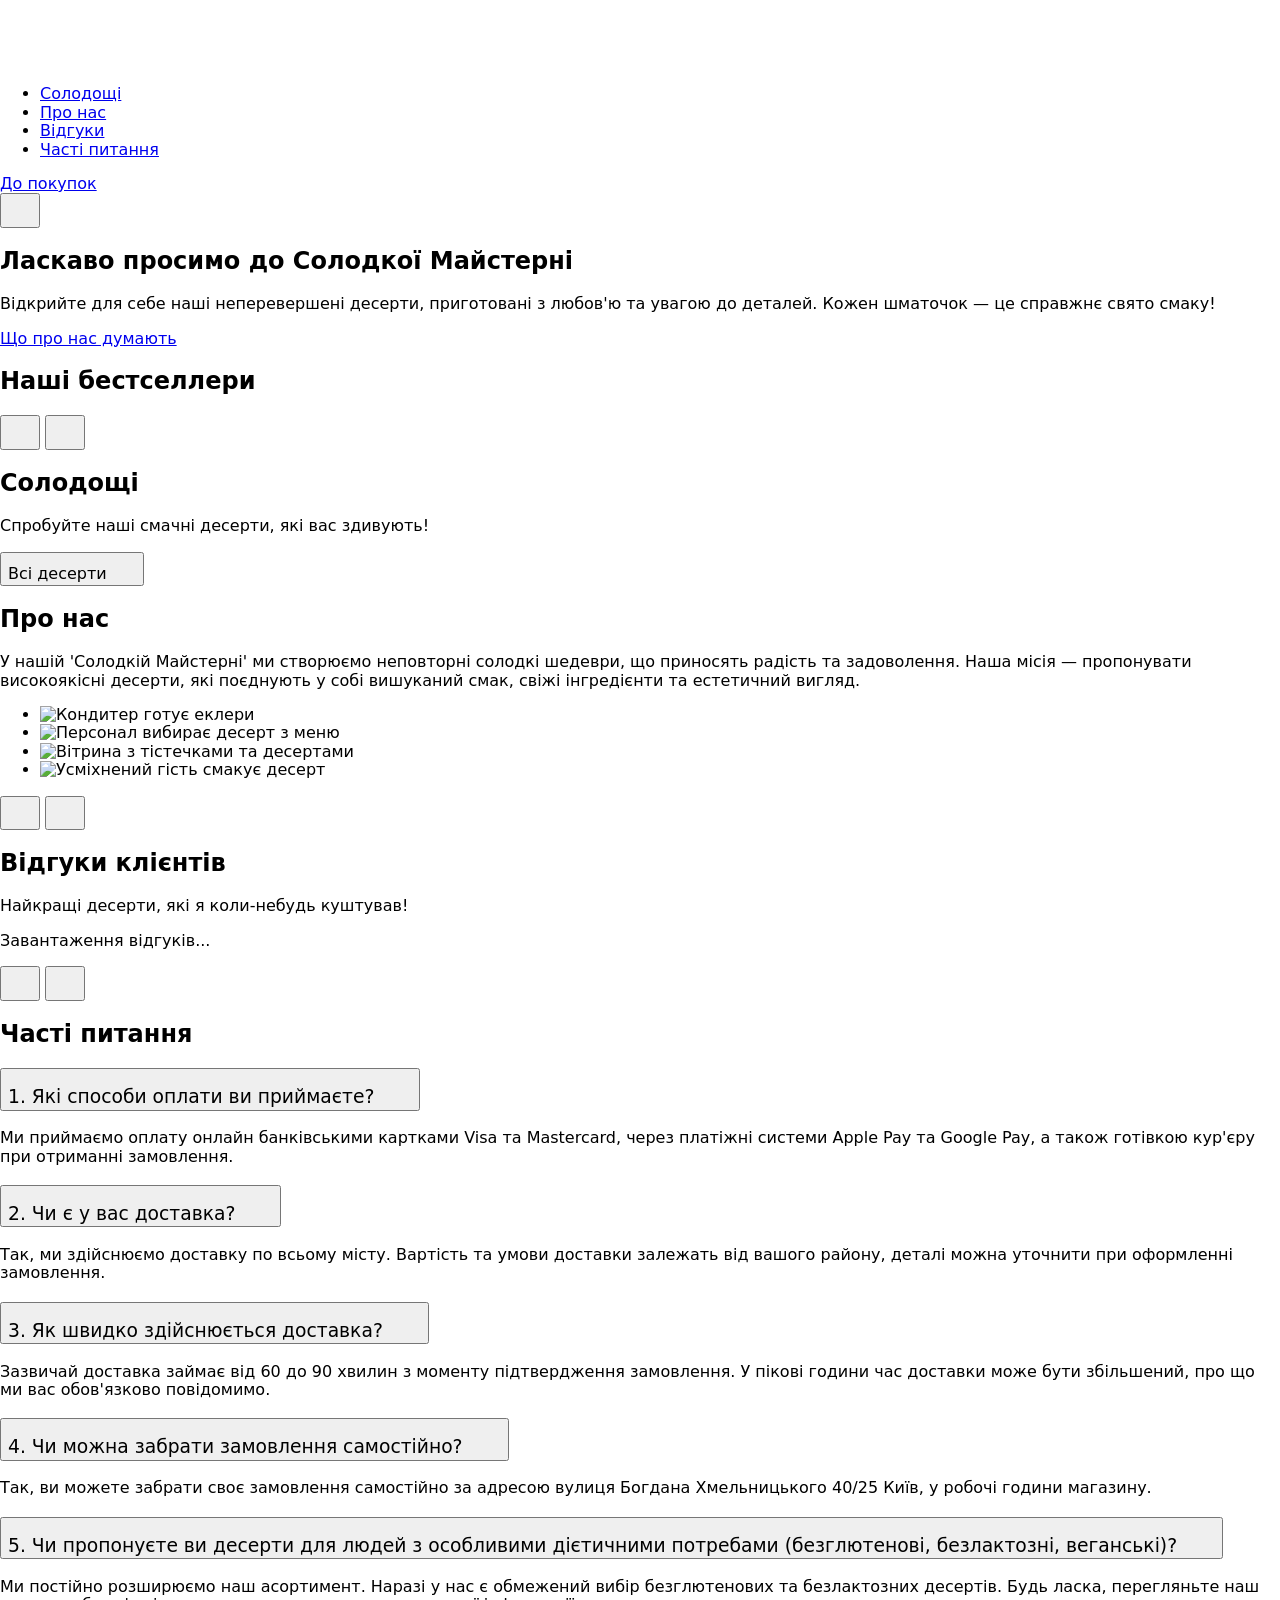
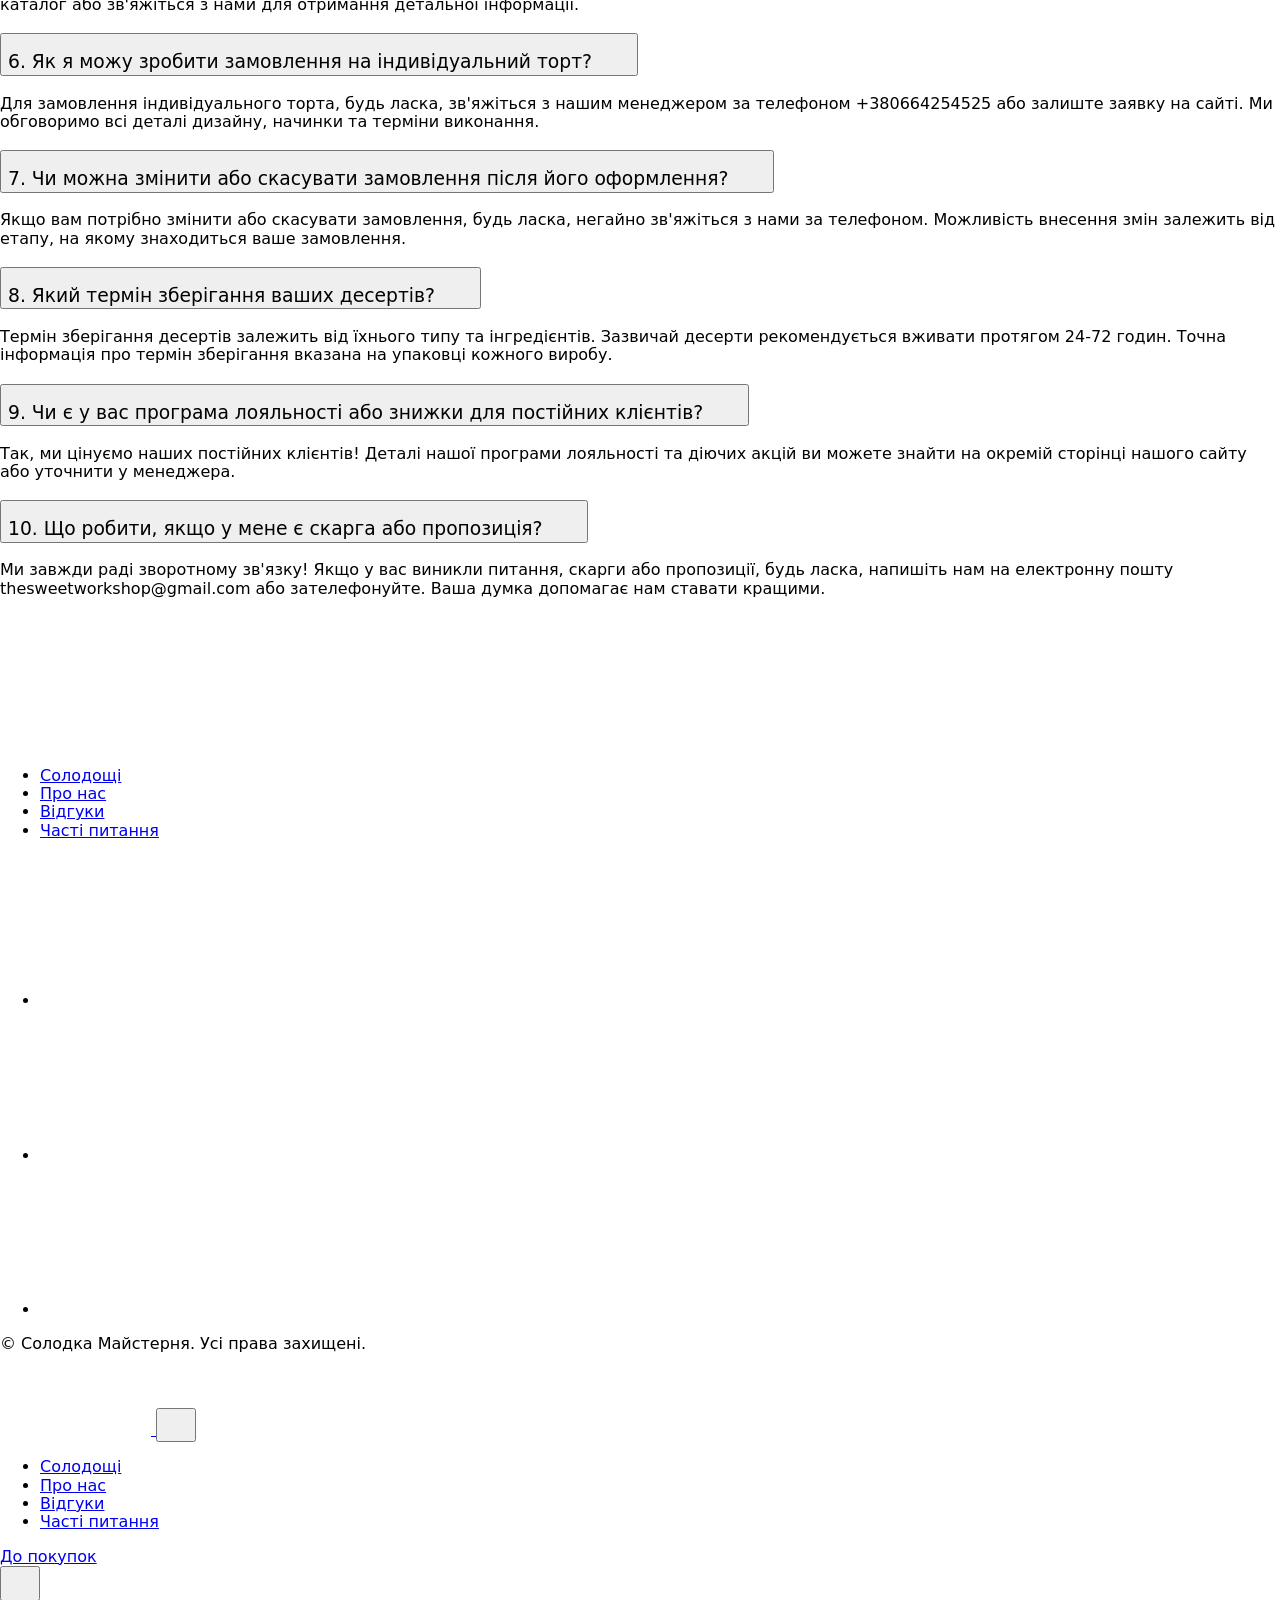
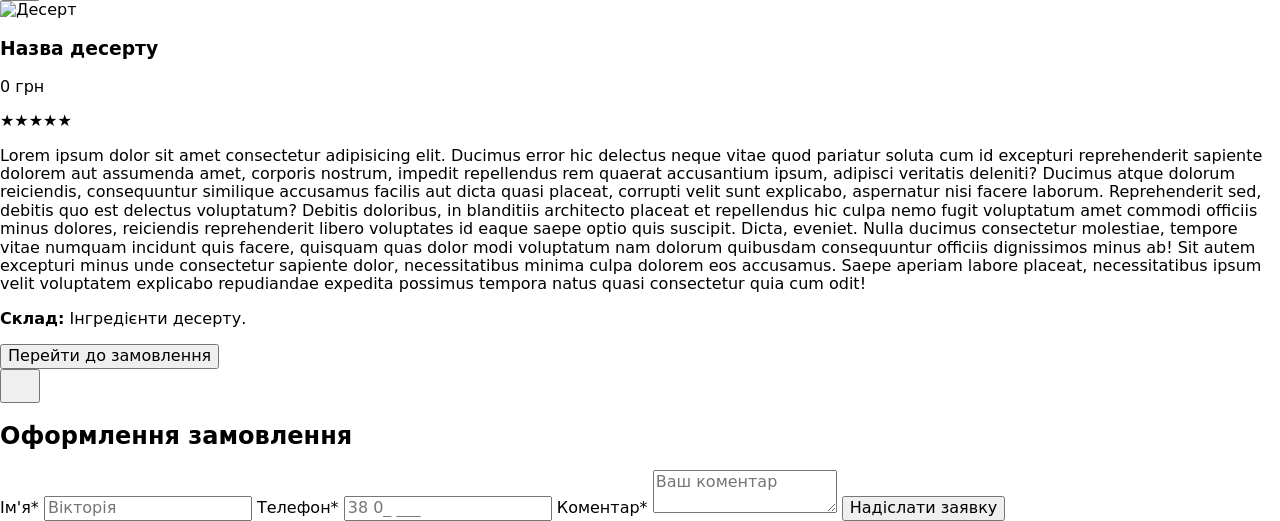
==== index.html @ 5e8fb637 "Deploying to gh-pages from @ igorbelovash/Know-the-game@b02e2194cb30d546e36ae9bf430a34a700eefeca 🚀" ====
<!doctype html>
<html lang="en">
  <head>
    <meta charset="UTF-8" />
    <link rel="icon" type="image/svg+xml" href="/Know-the-game/favicon.svg" />
    <meta name="viewport" content="width=device-width, initial-scale=1.0" />
    <title>Солодка Майстерня</title>
    <link
      rel="stylesheet"
      href="https://cdnjs.cloudflare.com/ajax/libs/modern-normalize/3.0.1/modern-normalize.min.css"
    />
    <link rel="preconnect" href="https://fonts.googleapis.com" />
    <link rel="preconnect" href="https://fonts.gstatic.com" crossorigin />
    <link
      href="https://fonts.googleapis.com/css2?family=Comfortaa:wght@700&family=Work+Sans:wght@400;500;600;700&display=swap"
      rel="stylesheet"
    />
    <script type="module" crossorigin src="/Know-the-game/index.js"></script>
    <link rel="modulepreload" crossorigin href="/Know-the-game/assets/vendor-BuOEm_2k.js">
    <link rel="stylesheet" crossorigin href="/Know-the-game/assets/vendor-DIHIRIWG.css">
    <link rel="stylesheet" crossorigin href="/Know-the-game/assets/index-jf6Kirv9.css">
  </head>

  <body>
    <header class="header">
  <div class="container header-container">
    <!-- LOGO + NAME -->
    <!-- <a href="./index.html" class="logo">
      <img src="/img/company-logo.svg" alt="Sweet Workshop logo" />
    </a> -->
    <a href="./index.html" class="logo" aria-label="Солодка Майстерня">
      <svg class="logo-icon" width="151" height="65">
        <use href="/Know-the-game/assets/sprite-BCrGRZ9p.svg#icon-Company-Logo"></use>
      </svg>
    </a>

    <!-- NAVIGATION -->
    <div class="nav-column" id="navMenu">
      <nav class="nav">
        <ul class="nav-list">
          <li><a href="#desserts" class="nav-link">Солодощі</a></li>
          <li><a href="#about-us" class="nav-link">Про нас</a></li>
          <li><a href="#feedbacks" class="nav-link">Відгуки</a></li>
          <li><a href="#faq" class="nav-link">Часті питання</a></li>
        </ul>
      </nav>

      <!-- BUTTON -->
      <a href="#desserts" class="header-btn">До покупок</a>
    </div>

    <!-- BURGER MENU -->
    <button
      type="button"
      class="menu-btn"
      id="burgerBtn"
      aria-label="Open menu"
      aria-expanded="false"
      aria-controls="mobileMenu"
    >
      <svg class="icon" width="24" height="24">
        <use href="/Know-the-game/assets/sprite-BCrGRZ9p.svg#icon-menu"></use>
      </svg>
    </button>
  </div>
</header>


    <main>
      <section class="hero" id="hero">
  <div class="container hero-container">
    <div class="hero-content">
      <h1 class="hero-title">Ласкаво просимо до Солодкої Майстерні</h1>

      <p class="hero-text">
        Відкрийте для себе наші неперевершені десерти, приготовані з любов'ю та
        увагою до деталей. Кожен шматочок — це справжнє свято смаку!
      </p>

      <a class="hero-btn" href="#feedbacks"> Що про нас думають </a>
    </div>
  </div>
</section>

      <section class="popular-products-section is-hidden">
  <div class="container">
    <h2 class="section-title popular-products-title">Наші бестселлери</h2>
    <div class="popular-products-loader js-popular-products-loader" aria-live="polite" hidden>
      <span class="loader"></span>
    </div>
    <div class="popular-products-swiper swiper">
      <ul class="popular-products-list swiper-wrapper"></ul>
    </div>
    <div class="popular-slider-bottom">
      <div class="popular-products-pagination swiper-pagination"></div>
      <div class="popular-controls">
        <button class="popular-btn popular-btn-prev" type="button" aria-label="Попередній слайд">
          <svg class="popular-svg-prev" width="24" height="24">
            <use href="/Know-the-game/assets/sprite-BCrGRZ9p.svg#icon-arrow_back"></use>
          </svg>
        </button>
        <button class="popular-btn popular-btn-next" type="button" aria-label="Наступний слайд">
          <svg class="popular-svg-next" width="24" height="24">
            <use href="/Know-the-game/assets/sprite-BCrGRZ9p.svg#icon-arrow_forward"></use>
          </svg>
        </button>
      </div>
    </div>
  </div>
</section>

      <section class="dessert-list popular-products-list" id="desserts">
    <div class="container">

        <h2 class="section-title">Солодощі</h2>
        <p class="section-subtitle">Спробуйте наші смачні десерти, які вас здивують!</p>

        <div class="dessert-list__filters">

            <ul class="dessert-list__categories js-categories" aria-label="Filter by category"></ul>


            <div class="dessert-list__select-wrap">
                <div class="custom-select js-custom-select">
                    <button class="custom-select__trigger" type="button" aria-haspopup="listbox" aria-expanded="false">
                        <span class="custom-select__label">Всі десерти</span>
                        <svg width="24" height="24" aria-hidden="true">
                            <use href="/Know-the-game/assets/sprite-BCrGRZ9p.svg#icon-keyboard_arrow_down"></use>
                        </svg>
                    </button>
                    <ul class="custom-select__dropdown" role="listbox"></ul>
                </div>
            </div>

        </div>

        <ul class="dessert-list__grid js-dessert-grid" aria-label="Desserts catalog"></ul>

        <div class="dessert-list__loader js-dessert-loader" hidden>
            <span class="loader"></span>
        </div>

        <div class="dessert-list__load-more-wrap">
            <button type="button" class="btn btn--outline dessert-list__load-more js-load-more" hidden>
                Завантажити ще
            </button>
        </div>

    </div>
</section>

      <section id="about-us" class="about-us-section">
  <div class="container">
    <h2 class="section-title">Про нас</h2>
    <p class="about-us-description">
      У нашій 'Солодкій Майстерні' ми створюємо неповторні солодкі шедеври, що
      приносять радість та задоволення. Наша місія — пропонувати високоякісні
      десерти, які поєднують у собі вишуканий смак, свіжі інгредієнти та
      естетичний вигляд.
    </p>
    <div class="swiper contact-us-gallery">
      <ul class="contact-us-gallery-list swiper-wrapper">
        <li class="swiper-slide">
          <img
            src="/Know-the-game/assets/image-2-CLxtZRyb.jpg"
            srcset="/Know-the-game/assets/image-2-CLxtZRyb.jpg 1x, /Know-the-game/assets/image-2@2x-BSIlmY8Z.jpg 2x"
            alt="Кондитер готує еклери"
            width="644"
            height="478"
          />
        </li>
        <li class="swiper-slide">
          <img
            src="/Know-the-game/assets/image-3-Bb0f_Edb.jpg"
            srcset="/Know-the-game/assets/image-3-Bb0f_Edb.jpg 1x, /Know-the-game/assets/image-3@2x-CeD2PkUT.jpg 2x"
            alt="Персонал вибирає десерт з меню"
            width="644"
            height="478"
          />
        </li>
        <li class="swiper-slide">
          <img
            src="/Know-the-game/assets/image-4-BP_17UAv.jpg"
            srcset="/Know-the-game/assets/image-4-BP_17UAv.jpg 1x, /Know-the-game/assets/image-4@2x-D1T4npH4.jpg 2x"
            alt="Вітрина з тістечками та десертами"
            width="644"
            height="478"
          />
        </li>
        <li class="swiper-slide">
          <img
            src="/Know-the-game/assets/image-1-DGEb8kDu.jpg"
            srcset="/Know-the-game/assets/image-1-DGEb8kDu.jpg 1x, /Know-the-game/assets/image-1@2x-DeEdjcGa.jpg 2x"
            alt="Усміхнений гість смакує десерт"
            width="644"
            height="478"
          />
        </li>
      </ul>
      <button class="about-us-slide-btn button-prev">
        <svg height="24" width="24">
          <use href="/Know-the-game/assets/sprite-BCrGRZ9p.svg#icon-arrow_back"></use>
        </svg>
      </button>
      <button class="about-us-slide-btn button-next">
        <svg height="24" width="24">
          <use href="/Know-the-game/assets/sprite-BCrGRZ9p.svg#icon-arrow_forward"></use>
        </svg>
      </button>
      <div class="about-us-pagination"></div>
    </div>
  </div>
</section>

      <section id="feedbacks" class="feedback-section">
  <div class="container">
    <h2 class="feedback-h">Відгуки клієнтів</h2>
    <p class="feedback-p">Найкращі десерти, які я коли-небудь куштував!</p>

    <div class="swiper feedback-swiper">
      <div class="feedback-loader">
        <div class="spinner"></div>
        <p>Завантаження відгуків...</p>
      </div>

      <ul class="swiper-wrapper" id="feedbacks-container"></ul>

      <button type="button" class="feedback-slide-btn button-prev">
        <svg height="24" width="24">
          <use href="/Know-the-game/assets/sprite-BCrGRZ9p.svg#icon-arrow_back"></use>
        </svg>
      </button>
      <button type="button" class="feedback-slide-btn button-next">
        <svg height="24" width="24">
          <use href="/Know-the-game/assets/sprite-BCrGRZ9p.svg#icon-arrow_forward"></use>
        </svg>
      </button>
      <div class="feedback-pagination"></div>
    </div>
  </div>
</section>

      <section class="faq" id="faq">
    <div class="container">
        <h2 class="faq-title">Часті питання</h2>
        <div class="faq-accordion">
            <div class="faq-item">
                <h3 class="faq-header">
                    <button type="button" class="faq-trigger" aria-expanded="false">
                        <span class="faq-question-text">1. Які способи оплати ви приймаєте?</span>

                        <svg class="faq-icon" width="32" height="32">
                            <use href="/Know-the-game/assets/sprite-BCrGRZ9p.svg#icon-keyboard_arrow_down"></use>
                        </svg>
                    </button>
                </h3>
                <div class="faq-panel">
                    <p class="faq-text">Ми приймаємо оплату онлайн банківськими картками Visa та Mastercard, через
                        платіжні системи Apple Pay та Google Pay, а
                        також готівкою кур'єру при отриманні замовлення.</p>
                </div>
            </div>

            <div class="faq-item">
                <h3 class="faq-header">
                    <button type="button" class="faq-trigger" aria-expanded="false">
                        <span class="faq-question-text">2. Чи є у вас доставка?</span>

                        <svg class="faq-icon" width="32" height="32">
                            <use href="/Know-the-game/assets/sprite-BCrGRZ9p.svg#icon-keyboard_arrow_down"></use>
                        </svg>
                    </button>
                </h3>
                <div class="faq-panel">
                    <p class="faq-text">Так, ми здійснюємо доставку по всьому місту. Вартість та умови доставки залежать
                        від вашого району, деталі можна
                        уточнити при оформленні замовлення.</p>
                </div>
            </div>

            <div class="faq-item">
                <h3 class="faq-header">
                    <button type="button" class="faq-trigger" aria-expanded="false">
                        <span class="faq-question-text">3. Як швидко здійснюється доставка?</span>

                        <svg class="faq-icon" width="32" height="32">
                            <use href="/Know-the-game/assets/sprite-BCrGRZ9p.svg#icon-keyboard_arrow_down"></use>
                        </svg>
                    </button>
                </h3>
                <div class="faq-panel">
                    <p class="faq-text">Зазвичай доставка займає від 60 до 90 хвилин з моменту підтвердження замовлення.
                        У пікові години час доставки може бути
                        збільшений, про що ми вас обов'язково повідомимо.</p>
                </div>
            </div>

            <div class="faq-item">
                <h3 class="faq-header">
                    <button type="button" class="faq-trigger" aria-expanded="false">
                        <span class="faq-question-text">4. Чи можна забрати замовлення самостійно?</span>

                        <svg class="faq-icon" width="32" height="32">
                            <use href="/Know-the-game/assets/sprite-BCrGRZ9p.svg#icon-keyboard_arrow_down"></use>
                        </svg>
                    </button>
                </h3>
                <div class="faq-panel">
                    <p class="faq-text">Так, ви можете забрати своє замовлення самостійно за адресою вулиця Богдана
                        Хмельницького 40/25 Київ, у робочі години магазину.</p>
                </div>
            </div>

            <div class="faq-item">
                <h3 class="faq-header">
                    <button type="button" class="faq-trigger" aria-expanded="false">
                        <span class="faq-question-text">5. Чи пропонуєте ви десерти для людей з особливими дієтичними
                            потребами (безглютенові, безлактозні, веганські)?</span>

                        <svg class="faq-icon" width="32" height="32">
                            <use href="/Know-the-game/assets/sprite-BCrGRZ9p.svg#icon-keyboard_arrow_down"></use>
                        </svg>
                    </button>
                </h3>
                <div class="faq-panel">
                    <p class="faq-text">Ми постійно розширюємо наш асортимент. Наразі у нас є обмежений вибір
                        безглютенових та безлактозних десертів. Будь
                        ласка, перегляньте наш каталог або зв'яжіться з нами для отримання детальної інформації.</p>
                </div>
            </div>

            <div class="faq-item">
                <h3 class="faq-header">
                    <button type="button" class="faq-trigger" aria-expanded="false">
                        <span class="faq-question-text">6. Як я можу зробити замовлення на індивідуальний торт?</span>

                        <svg class="faq-icon" width="32" height="32">
                            <use href="/Know-the-game/assets/sprite-BCrGRZ9p.svg#icon-keyboard_arrow_down"></use>
                        </svg>
                    </button>
                </h3>
                <div class="faq-panel">
                    <p class="faq-text">Для замовлення індивідуального торта, будь ласка, зв'яжіться з нашим менеджером
                        за телефоном +380664254525
                        або залиште заявку на сайті. Ми обговоримо всі деталі дизайну, начинки та терміни виконання.</p>
                </div>
            </div>

            <div class="faq-item">
                <h3 class="faq-header">
                    <button type="button" class="faq-trigger" aria-expanded="false">
                        <span class="faq-question-text">7. Чи можна змінити або скасувати замовлення після його
                            оформлення?</span>

                        <svg class="faq-icon" width="32" height="32">
                            <use href="/Know-the-game/assets/sprite-BCrGRZ9p.svg#icon-keyboard_arrow_down"></use>
                        </svg>
                    </button>
                </h3>
                <div class="faq-panel">
                    <p class="faq-text">Якщо вам потрібно змінити або скасувати замовлення, будь ласка, негайно
                        зв'яжіться з нами за телефоном. Можливість
                        внесення змін залежить від етапу, на якому знаходиться ваше замовлення.</p>
                </div>
            </div>

            <div class="faq-item">
                <h3 class="faq-header">
                    <button type="button" class="faq-trigger" aria-expanded="false">
                        <span class="faq-question-text">8. Який термін зберігання ваших десертів?</span>

                        <svg class="faq-icon" width="32" height="32">
                            <use href="/Know-the-game/assets/sprite-BCrGRZ9p.svg#icon-keyboard_arrow_down"></use>
                        </svg>
                    </button>
                </h3>
                <div class="faq-panel">
                    <p class="faq-text">Термін зберігання десертів залежить від їхнього типу та інгредієнтів.
                        Зазвичай десерти рекомендується вживати протягом
                        24-72 годин. Точна інформація про термін зберігання вказана на упаковці кожного виробу.</p>
                </div>
            </div>

            <div class="faq-item">
                <h3 class="faq-header">
                    <button type="button" class="faq-trigger" aria-expanded="false">
                        <span class="faq-question-text">9. Чи є у вас програма лояльності або знижки для постійних
                            клієнтів?</span>

                        <svg class="faq-icon" width="32" height="32">
                            <use href="/Know-the-game/assets/sprite-BCrGRZ9p.svg#icon-keyboard_arrow_down"></use>
                        </svg>
                    </button>
                </h3>
                <div class="faq-panel">
                    <p class="faq-text">Так, ми цінуємо наших постійних клієнтів! Деталі нашої програми лояльності
                        та діючих акцій ви можете знайти на окремій
                        сторінці нашого сайту або уточнити у менеджера.</p>
                </div>
            </div>

            <div class="faq-item">
                <h3 class="faq-header">
                    <button type="button" class="faq-trigger" aria-expanded="false">
                        <span class="faq-question-text">10. Що робити, якщо у мене є скарга або пропозиція?</span>

                        <svg class="faq-icon" width="32" height="32">
                            <use href="/Know-the-game/assets/sprite-BCrGRZ9p.svg#icon-keyboard_arrow_down"></use>
                        </svg>
                    </button>
                </h3>
                <div class="faq-panel">
                    <p class="faq-text">Ми завжди раді зворотному зв'язку! Якщо у вас виникли питання, скарги або
                        пропозиції, будь ласка, напишіть нам на
                        електронну пошту thesweetworkshop@gmail.com або зателефонуйте. Ваша думка допомагає нам ставати
                        кращими.</p>
                </div>
            </div>
        </div>
    </div>
</section>
    </main>

    <footer class="footer">
  <div class="container footer__container">
    <a href="./index.html" class="footer__logo" aria-label="Солодка Майстерня">
      <svg class="footer__logo-icon" width="309" height="132">
        <use href="/Know-the-game/assets/sprite-BCrGRZ9p.svg#icon-Company-Logo"></use>
      </svg>
    </a>
    <nav class="footer__nav">
      <ul class="footer__list">
        <li><a href="#desserts" class="footer__link">Солодощі</a></li>
        <li><a href="#about-us" class="footer__link">Про нас</a></li>
        <li><a href="#feedbacks" class="footer__link">Відгуки</a></li>
        <li><a href="#faq" class="footer__link">Часті питання</a></li>
      </ul>
    </nav>
    <ul class="footer__socials">
      <li>
        <a
          href="https://www.facebook.com/"
          target="_blank"
          rel="noopener noreferrer"
          class="footer__social-link"
          aria-label="Facebook"
        >
          <svg class="footer__social-icon">
            <use href="/Know-the-game/assets/sprite-BCrGRZ9p.svg#icon-Facebook"></use>
          </svg>
        </a>
      </li>

      <li>
        <a
          href="https://www.instagram.com/"
          target="_blank"
          rel="noopener noreferrer"
          class="footer__social-link"
          aria-label="Instagram"
        >
          <svg class="footer__social-icon">
            <use href="/Know-the-game/assets/sprite-BCrGRZ9p.svg#icon-Instagram"></use>
          </svg>
        </a>
      </li>

      <li>
        <a
          href="https://www.youtube.com/"
          target="_blank"
          rel="noopener noreferrer"
          class="footer__social-link"
          aria-label="Youtube"
        >
          <svg class="footer__social-icon">
            <use href="/Know-the-game/assets/sprite-BCrGRZ9p.svg#icon-Youtube"></use>
          </svg>
        </a>
      </li>
    </ul>
    <div class="footer__divider"></div>
    <p class="footer__copy">
      © <span id="year"></span> Солодка Майстерня. Усі права захищені.
    </p>
  </div>
</footer>

    <!-- MOBILE NAVBAR -->
<div class="mobile-menu" id="mobileMenu" aria-hidden="true" role="dialog">
  <!-- top bar -->
  <div class="mobile-menu-top">
    <a href="./index.html" class="logo" aria-label="Солодка Майстерня">
      <svg class="logo-icon" width="151" height="65">
        <use href="/Know-the-game/assets/sprite-BCrGRZ9p.svg#icon-Company-Logo"></use>
      </svg>
    </a>

    <button
      type="button"
      class="close-btn"
      id="closeBtn"
      aria-label="Close menu"
    >
      <svg width="24" height="24">
        <use href="/Know-the-game/assets/sprite-BCrGRZ9p.svg#icon-close"></use>
      </svg>
    </button>
  </div>

  <!-- nav links -->
  <nav class="mobile-nav">
    <ul class="mobile-nav-list">
      <li><a href="#desserts" class="mobile-link">Солодощі</a></li>
      <li><a href="#about-us" class="mobile-link">Про нас</a></li>
      <li><a href="#feedbacks" class="mobile-link">Відгуки</a></li>
      <li><a href="#faq" class="mobile-link">Часті питання</a></li>
    </ul>
  </nav>

  <!-- button -->
  <div class="mobile-bottom">
    <a href="#desserts" class="mobile-btn">До покупок</a>
  </div>
</div>

    <div class="overlay-details">
    <div class="modal">
        <button type="button" class="modal-details-close" aria-label="Close modal">
            <svg class="modal-icon-close" width="24" height="24">
            <use href="/Know-the-game/assets/sprite-BCrGRZ9p.svg#icon-close"></use>
            </svg>
        </button>
        <div class="modal-info">
            <div class="modal-img-thumb">
                <!-- Тимчасова заглушка для картинки -->
                <img class="modal-img" src="https://images.unsplash.com/photo-1606313564200-e75d5e30476c?w=500" alt="Десерт" />
            </div>
        <div class="modal-content-wrapper">
            <h3 class="modal-details-title">Назва десерту</h3>
            <p class="modal-price">0 грн</p>
            
            <div class="modal-rating">★★★★★</div>
            
            <p class="modal-description">
                Lorem ipsum dolor sit amet consectetur adipisicing elit. Ducimus error hic delectus neque vitae quod pariatur soluta cum id excepturi reprehenderit sapiente dolorem aut assumenda amet, corporis nostrum, impedit repellendus rem quaerat accusantium ipsum, adipisci veritatis deleniti? Ducimus atque dolorum reiciendis, consequuntur similique accusamus facilis aut dicta quasi placeat, corrupti velit sunt explicabo, aspernatur nisi facere laborum. Reprehenderit sed, debitis quo est delectus voluptatum? Debitis doloribus, in blanditiis architecto placeat et repellendus hic culpa nemo fugit voluptatum amet commodi officiis minus dolores, reiciendis reprehenderit libero voluptates id eaque saepe optio quis suscipit. Dicta, eveniet. Nulla ducimus consectetur molestiae, tempore vitae numquam incidunt quis facere, quisquam quas dolor modi voluptatum nam dolorum quibusdam consequuntur officiis dignissimos minus ab! Sit autem excepturi minus unde consectetur sapiente dolor, necessitatibus minima culpa dolorem eos accusamus. Saepe aperiam labore placeat, necessitatibus ipsum velit voluptatem explicabo repudiandae expedita possimus tempora natus quasi consectetur quia cum odit!
            
            <p class="modal-ingredients">
                <strong>Склад:</strong> Інгредієнти десерту.
            </p>
            <div class="modal-sub-btn">
                <button type="button" class="to-order-btn js-open-order-btn">
                    Перейти до замовлення
                </button>
            </div>
        </div>
      </div>
    </div>
</div>

    <div id="orderModal" class="modal-container">
  <div class="modal-box">
    <button class="modal-close" type="button" aria-label="Close modal">
      <svg class="modal-close-icon" width="24" height="24">
        <use href="/Know-the-game/assets/sprite-BCrGRZ9p.svg#icon-close"></use>
      </svg>
    </button>
    <h2 class="modal-title">Оформлення замовлення</h2>
    <form class="modal-form">
      <label class="modal-label" for="name">
        Ім'я*

        <input class="modal-input" name="username" id="name" type="text" placeholder="Вікторія" minlength="2"
          pattern="[А-Яа-яІіЇїЄєҐґ\s]+" required /></label>

      <label class="modal-label" for="phone">
        Телефон*

        <input class="modal-input" id="phone" name="phone" type="tel" placeholder="38 0_ ___"
          pattern="+?3?8?0[0-9\s-]{9,12}" required />
      </label>
      <label class="modal-label" for="comment">
        Коментар*

        <textarea class="modal-textarea" id="comment" name="textComment" placeholder="Ваш коментар" minlength="10"
          maxlength="250" required></textarea>
      </label>
      <button class="modal-submit" type="submit">Надіслати заявку</button>
    </form>
  </div>
</div>

  </body>
</html>
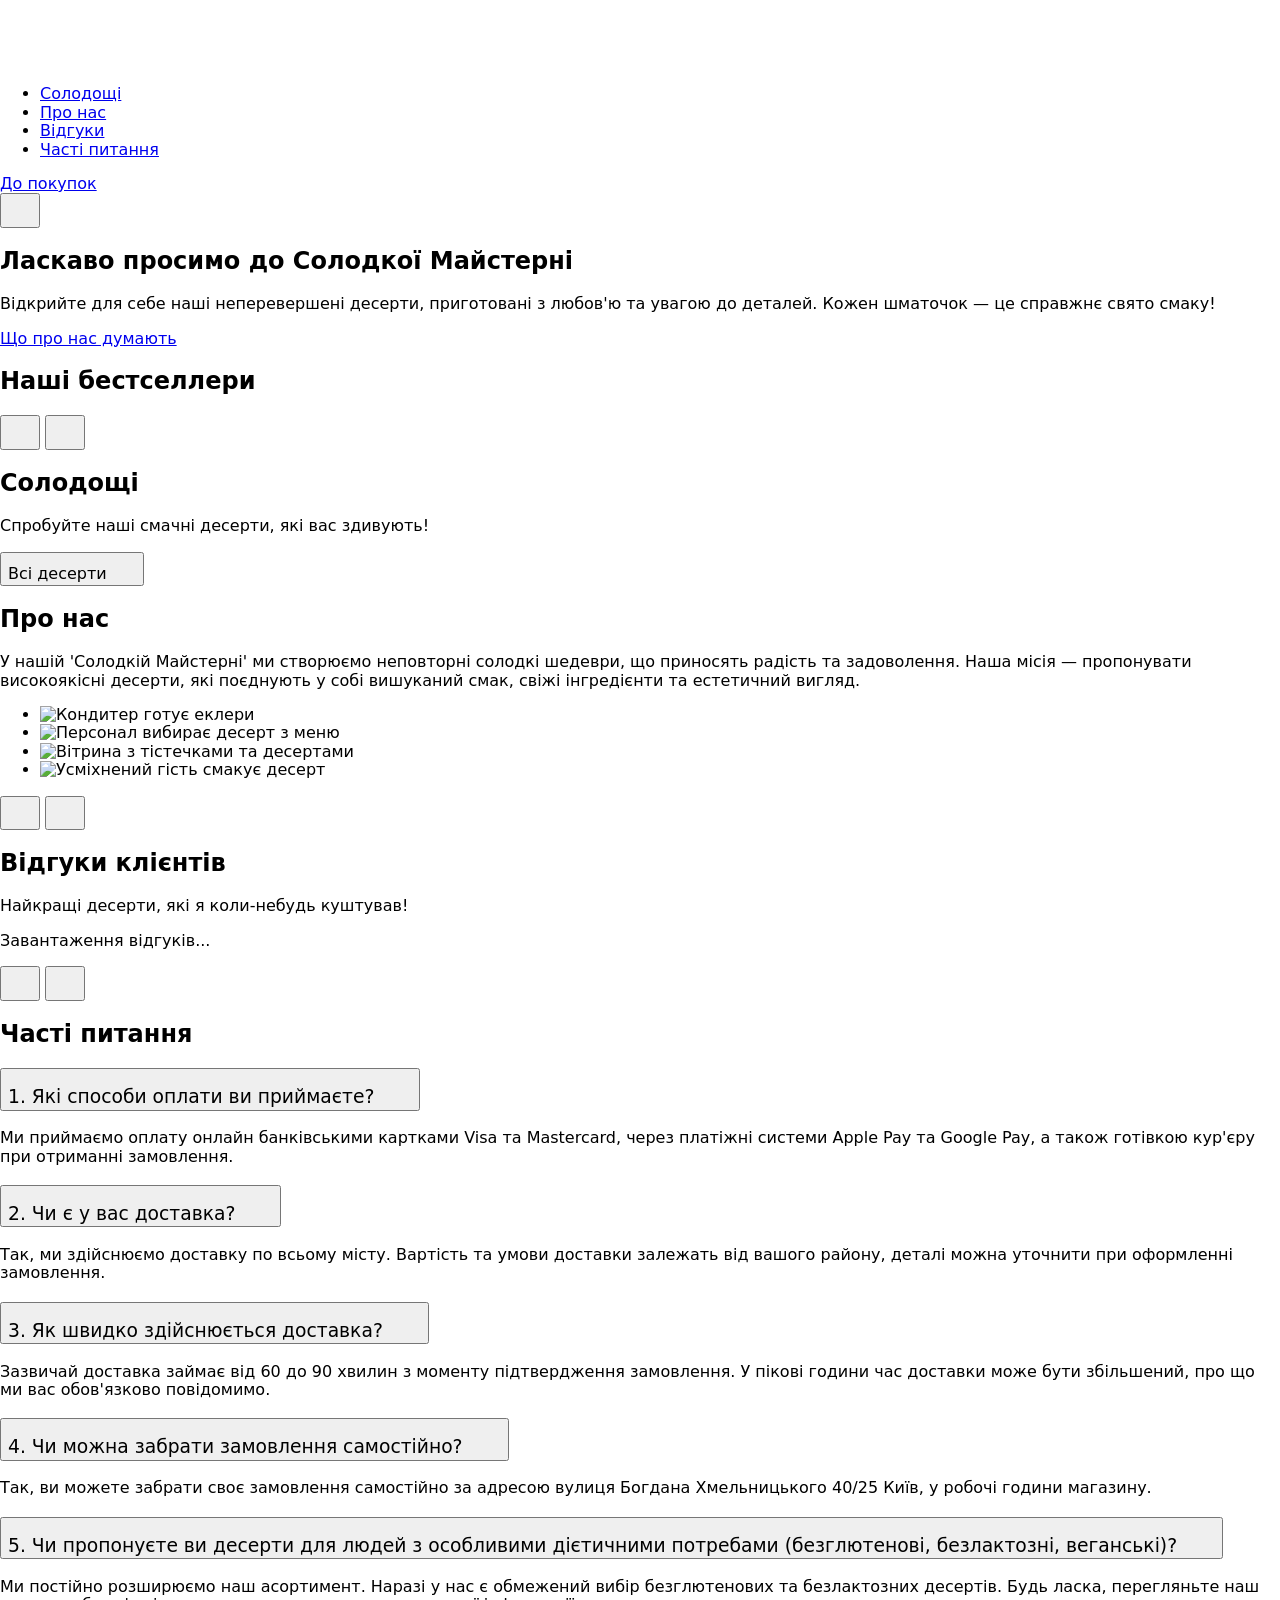
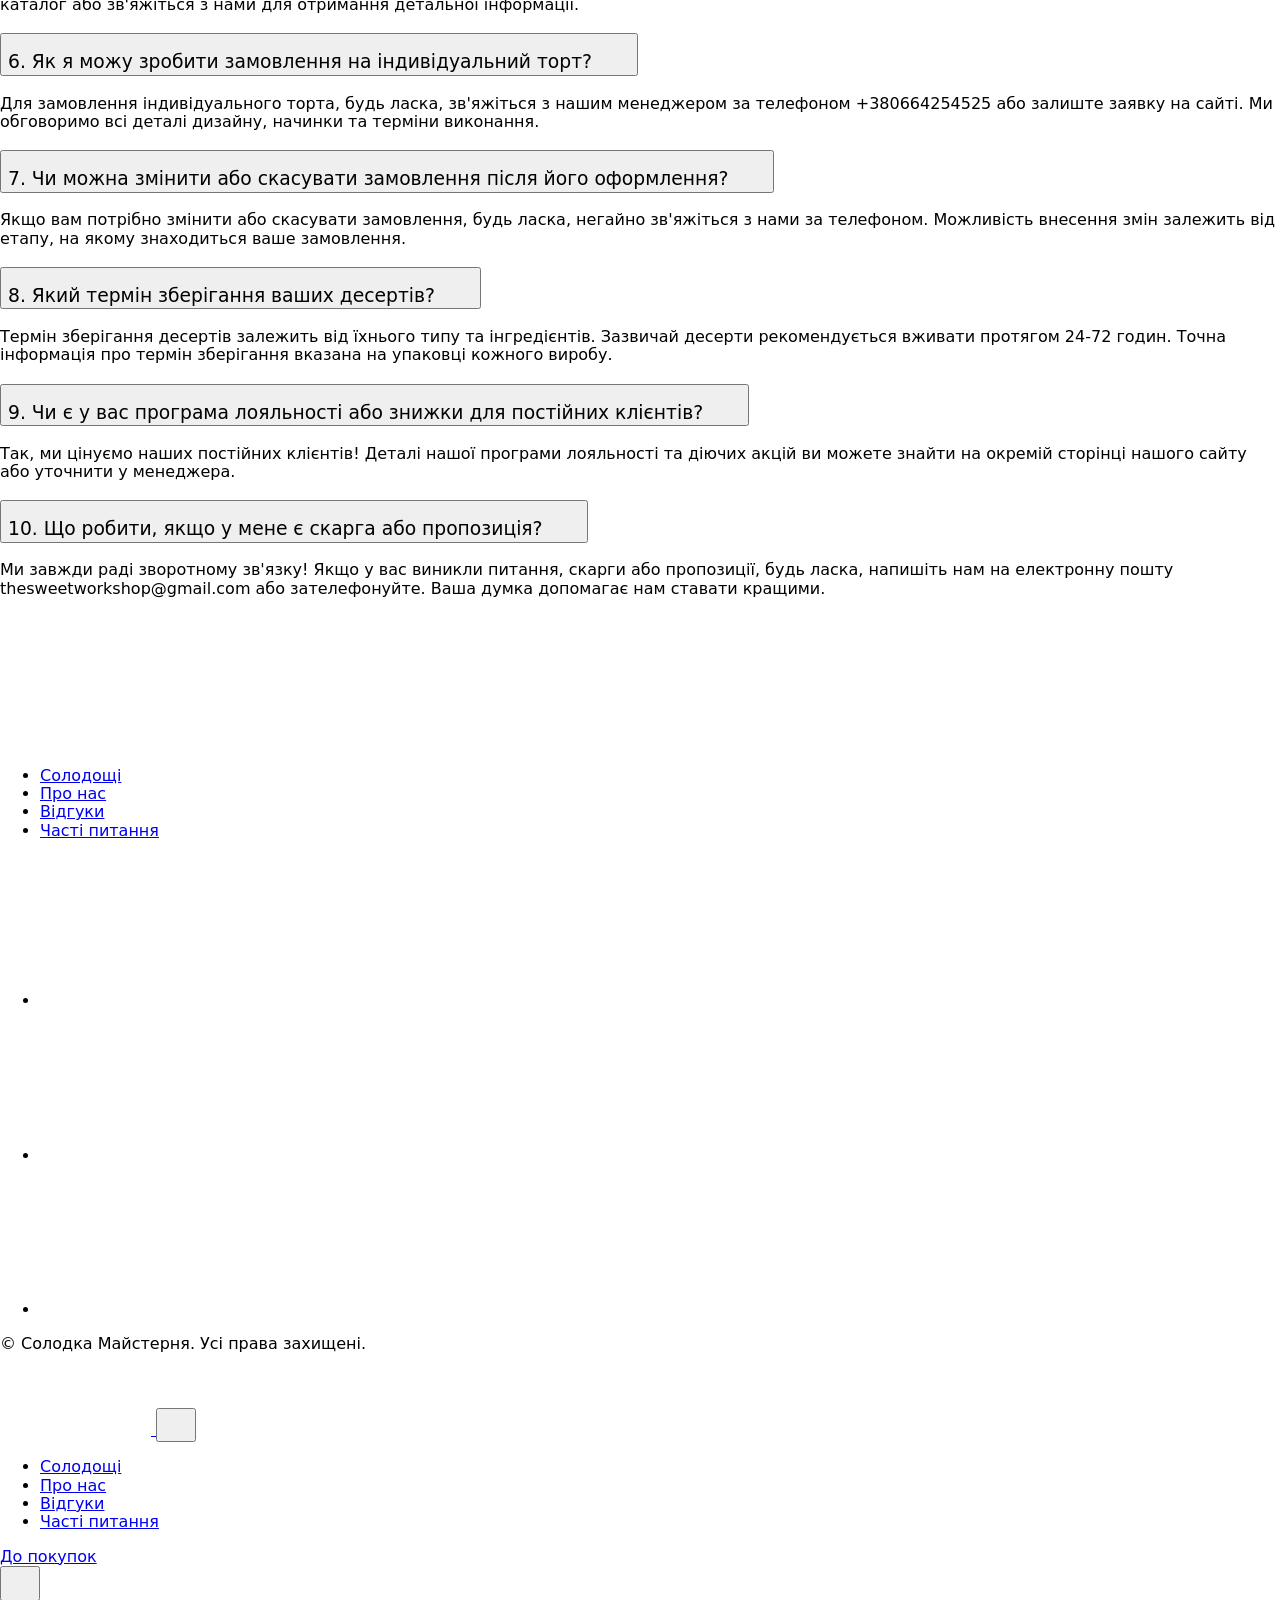
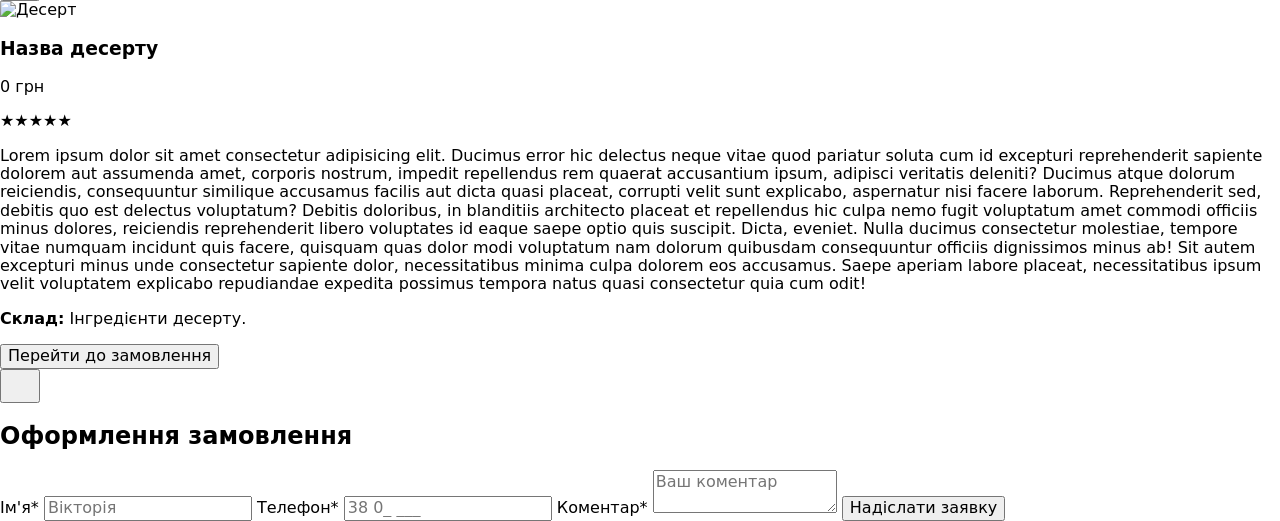
==== commit 5402afe2: "Deploying to gh-pages from @ igorbelovash/Know-the-game@4df54e5f257dd4a86c0c3a4149f3a8cfe4294e98 🚀" ====
--- a/index.html
+++ b/index.html
@@ -18,7 +18,7 @@
     <script type="module" crossorigin src="/Know-the-game/index.js"></script>
     <link rel="modulepreload" crossorigin href="/Know-the-game/assets/vendor-BuOEm_2k.js">
     <link rel="stylesheet" crossorigin href="/Know-the-game/assets/vendor-DIHIRIWG.css">
-    <link rel="stylesheet" crossorigin href="/Know-the-game/assets/index-jf6Kirv9.css">
+    <link rel="stylesheet" crossorigin href="/Know-the-game/assets/index-D7k2uigG.css">
   </head>
 
   <body>
@@ -568,27 +568,52 @@
     <h2 class="modal-title">Оформлення замовлення</h2>
     <form class="modal-form">
       <label class="modal-label" for="name">
-        Ім'я*
-
-        <input class="modal-input" name="username" id="name" type="text" placeholder="Вікторія" minlength="2"
-          pattern="[А-Яа-яІіЇїЄєҐґ\s]+" required /></label>
+        <span class="modal-label-text">Ім'я*</span>
+
+        <input
+          class="modal-input"
+          name="username"
+          id="name"
+          type="text"
+          placeholder="Вікторія"
+          minlength="2"
+          maxlength="48"
+          required
+      /></label>
 
       <label class="modal-label" for="phone">
-        Телефон*
-
-        <input class="modal-input" id="phone" name="phone" type="tel" placeholder="38 0_ ___"
-          pattern="+?3?8?0[0-9\s-]{9,12}" required />
+        <span class="modal-label-text">Телефон*</span>
+
+        <input
+          class="modal-input"
+          id="phone"
+          name="phone"
+          type="tel"
+          placeholder="38 0_ ___"
+          pattern="^[0-9]{12}$"
+          minlength="12"
+          maxlength="12"
+          required
+        />
       </label>
       <label class="modal-label" for="comment">
-        Коментар*
-
-        <textarea class="modal-textarea" id="comment" name="textComment" placeholder="Ваш коментар" minlength="10"
-          maxlength="250" required></textarea>
+        <span class="modal-label-text">Коментар*</span>
+
+        <textarea
+          class="modal-textarea"
+          id="comment"
+          name="textComment"
+          placeholder="Ваш коментар"
+          minlength="2"
+          maxlength="256"
+          required
+        ></textarea>
       </label>
       <button class="modal-submit" type="submit">Надіслати заявку</button>
     </form>
   </div>
 </div>
 
+
   </body>
 </html>
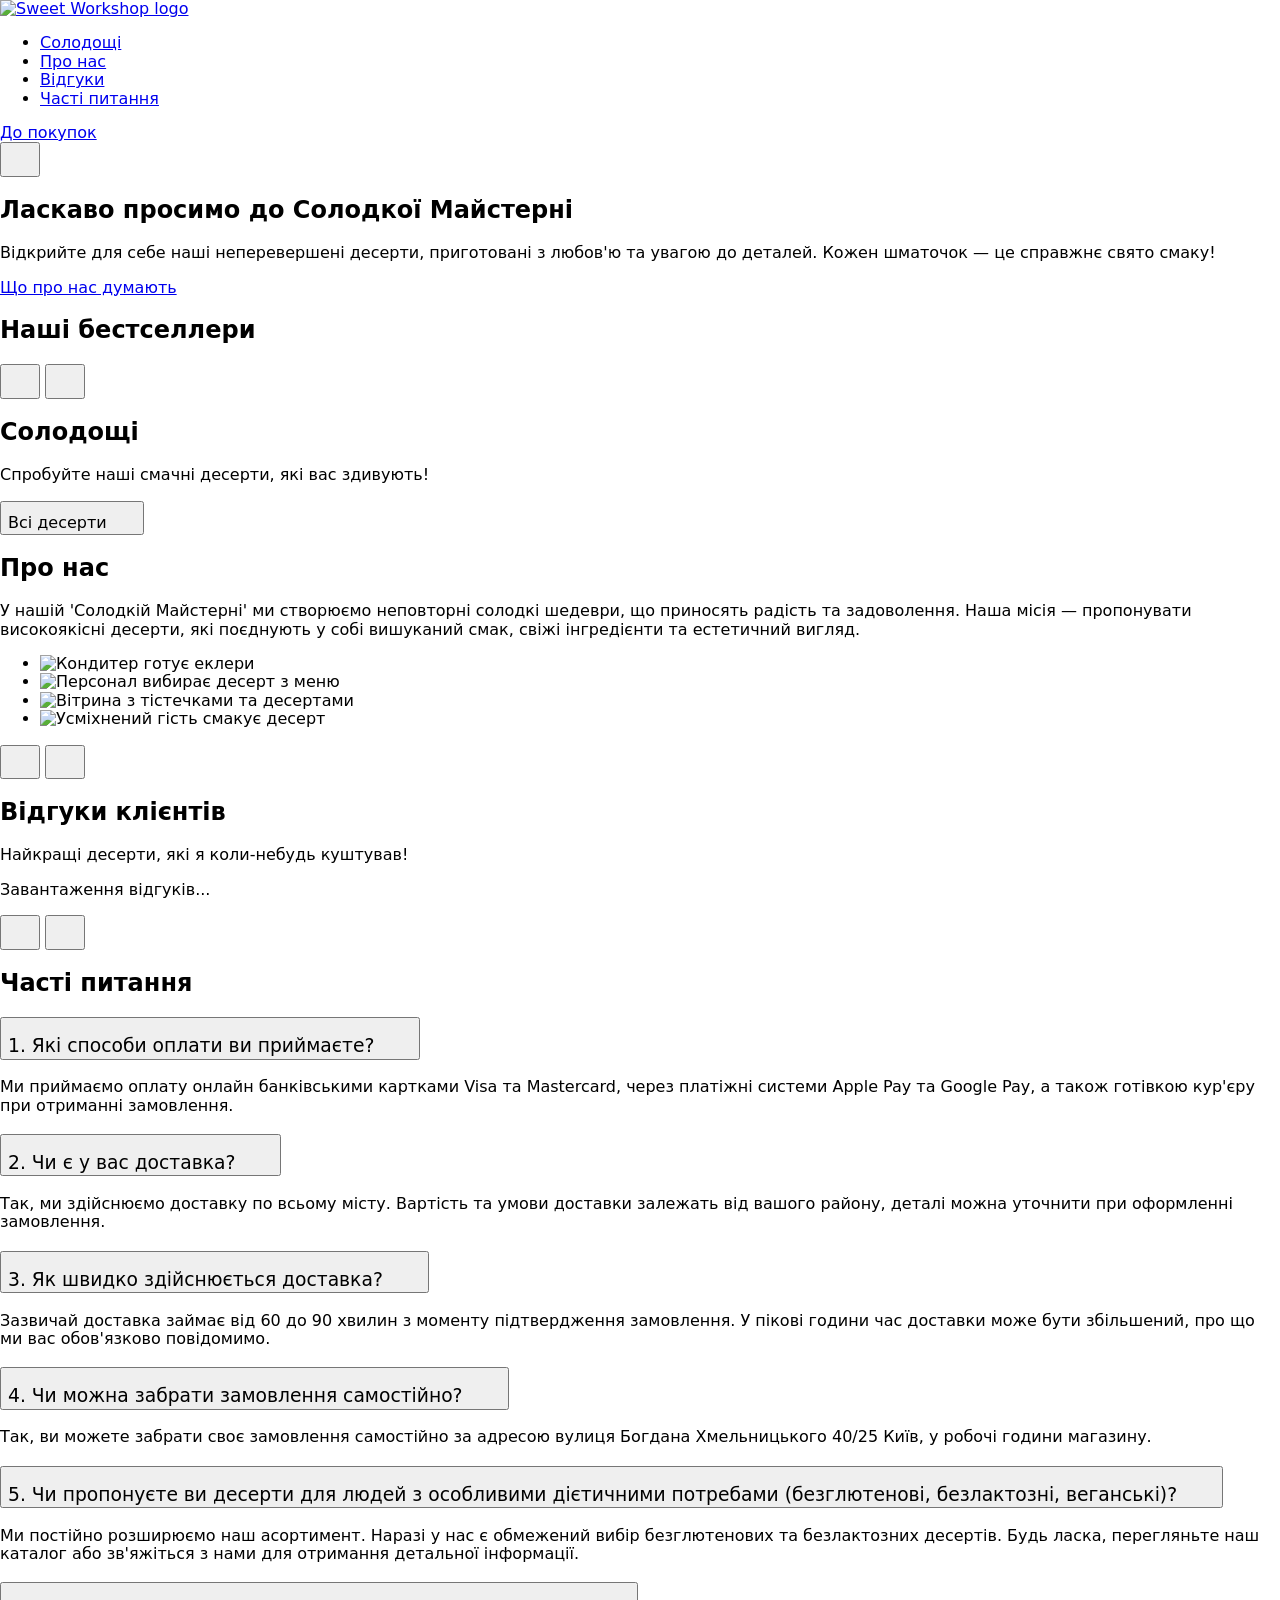
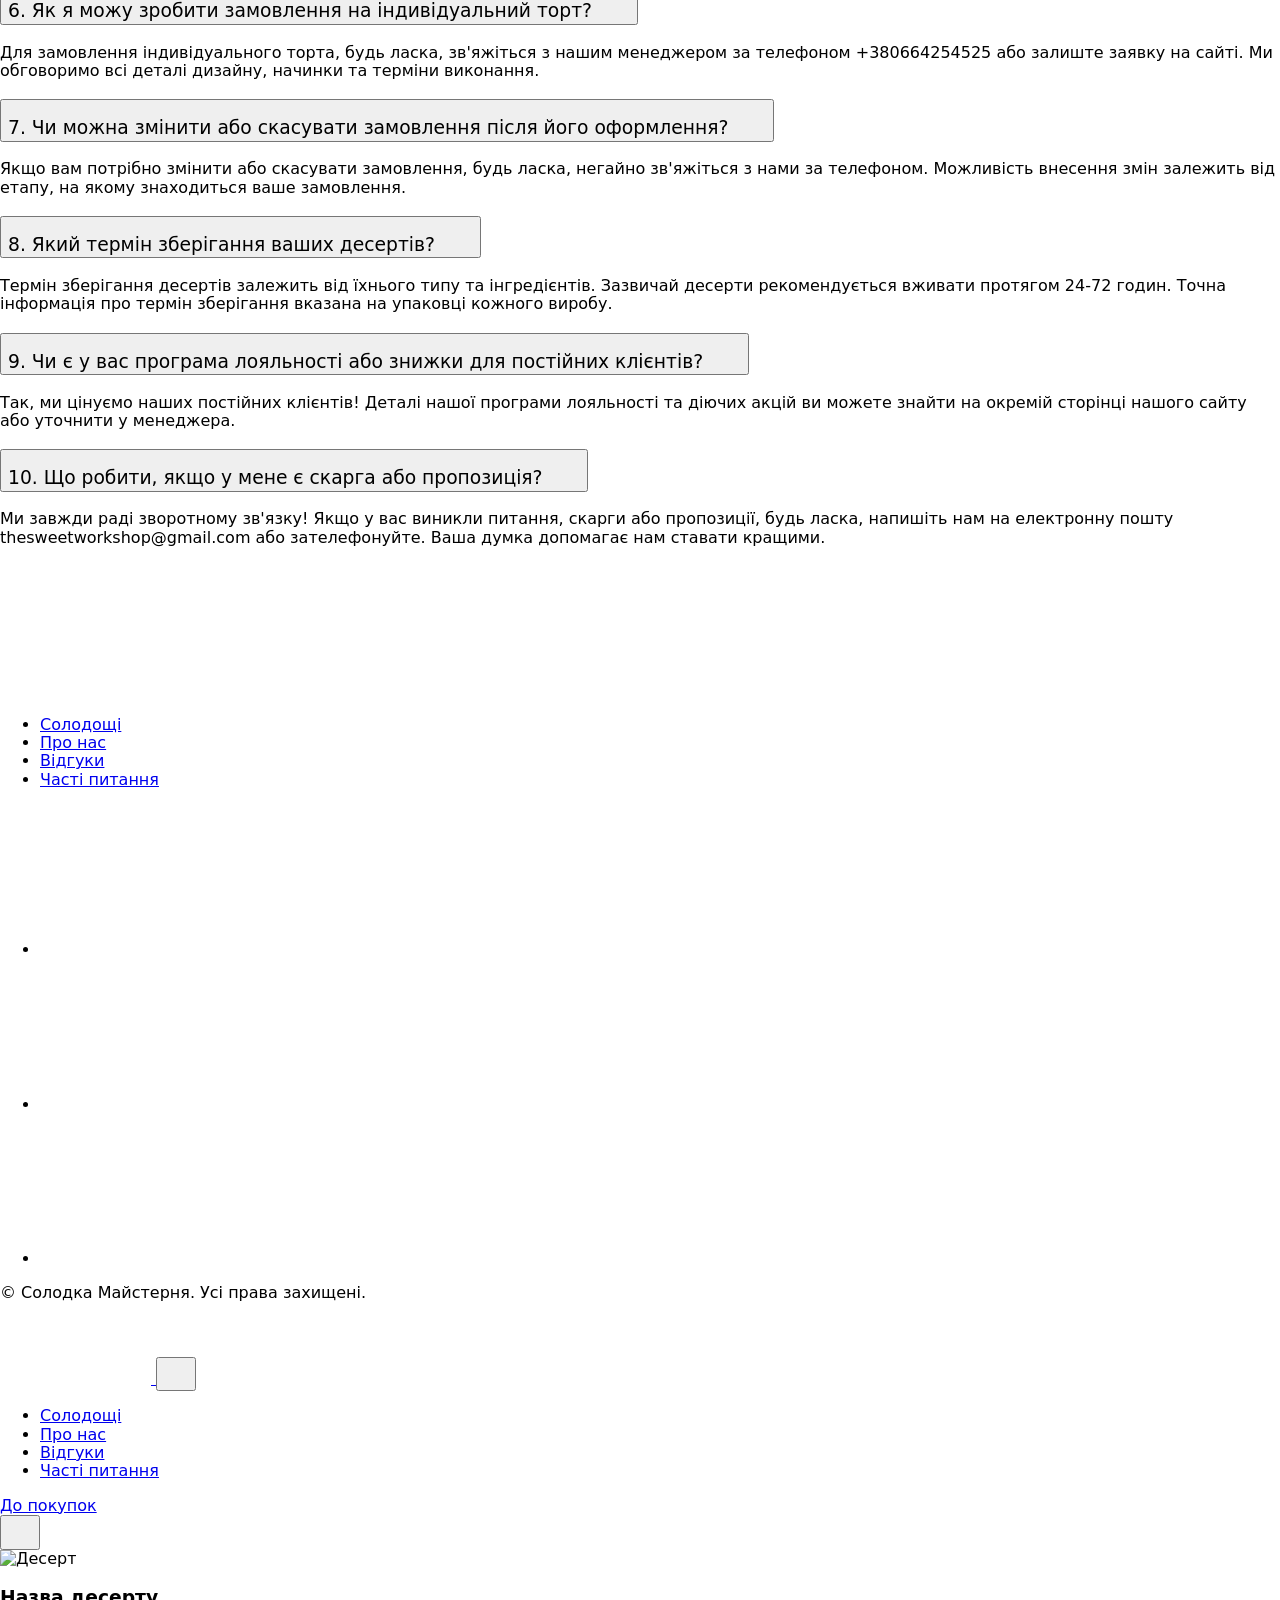
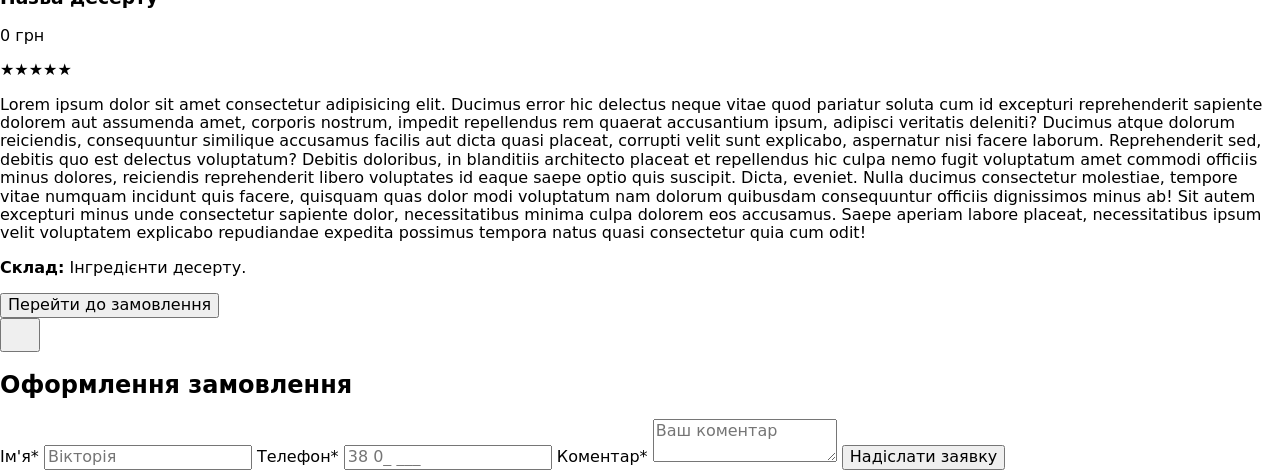
==== commit 268afa85: "Deploying to gh-pages from @ igorbelovash/Know-the-game@fe776e7bbe7b26aac584f5acd802d985fd8f5ca6 🚀" ====
--- a/index.html
+++ b/index.html
@@ -1,37 +1,30 @@
 <!doctype html>
 <html lang="en">
-  <head>
-    <meta charset="UTF-8" />
-    <link rel="icon" type="image/svg+xml" href="/Know-the-game/favicon.svg" />
-    <meta name="viewport" content="width=device-width, initial-scale=1.0" />
-    <title>Солодка Майстерня</title>
-    <link
-      rel="stylesheet"
-      href="https://cdnjs.cloudflare.com/ajax/libs/modern-normalize/3.0.1/modern-normalize.min.css"
-    />
-    <link rel="preconnect" href="https://fonts.googleapis.com" />
-    <link rel="preconnect" href="https://fonts.gstatic.com" crossorigin />
-    <link
-      href="https://fonts.googleapis.com/css2?family=Comfortaa:wght@700&family=Work+Sans:wght@400;500;600;700&display=swap"
-      rel="stylesheet"
-    />
-    <script type="module" crossorigin src="/Know-the-game/index.js"></script>
-    <link rel="modulepreload" crossorigin href="/Know-the-game/assets/vendor-BuOEm_2k.js">
-    <link rel="stylesheet" crossorigin href="/Know-the-game/assets/vendor-DIHIRIWG.css">
-    <link rel="stylesheet" crossorigin href="/Know-the-game/assets/index-D7k2uigG.css">
-  </head>
-
-  <body>
-    <header class="header">
+
+<head>
+  <meta charset="UTF-8" />
+  <link rel="icon" type="image/svg+xml" href="/Know-the-game/favicon.svg" />
+  <meta name="viewport" content="width=device-width, initial-scale=1.0" />
+  <title>Солодка Майстерня</title>
+  <link rel="stylesheet"
+    href="https://cdnjs.cloudflare.com/ajax/libs/modern-normalize/3.0.1/modern-normalize.min.css" />
+  <link rel="preconnect" href="https://fonts.googleapis.com" />
+  <link rel="preconnect" href="https://fonts.gstatic.com" crossorigin />
+  <link
+    href="https://fonts.googleapis.com/css2?family=Comfortaa:wght@700&family=Work+Sans:wght@400;500;600;700&display=swap"
+    rel="stylesheet" />
+  <script type="module" crossorigin src="/Know-the-game/index.js"></script>
+  <link rel="modulepreload" crossorigin href="/Know-the-game/assets/vendor-BuOEm_2k.js">
+  <link rel="stylesheet" crossorigin href="/Know-the-game/assets/vendor-DIHIRIWG.css">
+  <link rel="stylesheet" crossorigin href="/Know-the-game/assets/index-DO4b42-h.css">
+</head>
+
+<body>
+  <header class="header">
   <div class="container header-container">
     <!-- LOGO + NAME -->
-    <!-- <a href="./index.html" class="logo">
-      <img src="/img/company-logo.svg" alt="Sweet Workshop logo" />
-    </a> -->
-    <a href="./index.html" class="logo" aria-label="Солодка Майстерня">
-      <svg class="logo-icon" width="151" height="65">
-        <use href="/Know-the-game/assets/sprite-BCrGRZ9p.svg#icon-Company-Logo"></use>
-      </svg>
+    <a href="./index.html" class="logo">
+      <img src="/Know-the-game/assets/company-logo-C1If7Mqh.svg" alt="Sweet Workshop logo" />
     </a>
 
     <!-- NAVIGATION -->
@@ -50,14 +43,8 @@
     </div>
 
     <!-- BURGER MENU -->
-    <button
-      type="button"
-      class="menu-btn"
-      id="burgerBtn"
-      aria-label="Open menu"
-      aria-expanded="false"
-      aria-controls="mobileMenu"
-    >
+    <button type="button" class="menu-btn" id="burgerBtn" aria-label="Open menu" aria-expanded="false"
+      aria-controls="mobileMenu">
       <svg class="icon" width="24" height="24">
         <use href="/Know-the-game/assets/sprite-BCrGRZ9p.svg#icon-menu"></use>
       </svg>
@@ -65,9 +52,8 @@
   </div>
 </header>
 
-
-    <main>
-      <section class="hero" id="hero">
+  <main>
+    <section class="hero" id="hero">
   <div class="container hero-container">
     <div class="hero-content">
       <h1 class="hero-title">Ласкаво просимо до Солодкої Майстерні</h1>
@@ -82,7 +68,7 @@
   </div>
 </section>
 
-      <section class="popular-products-section is-hidden">
+    <section class="popular-products-section is-hidden">
   <div class="container">
     <h2 class="section-title popular-products-title">Наші бестселлери</h2>
     <div class="popular-products-loader js-popular-products-loader" aria-live="polite" hidden>
@@ -109,7 +95,7 @@
   </div>
 </section>
 
-      <section class="dessert-list popular-products-list" id="desserts">
+    <section class="dessert-list popular-products-list" id="desserts">
     <div class="container">
 
         <h2 class="section-title">Солодощі</h2>
@@ -149,7 +135,7 @@
     </div>
 </section>
 
-      <section id="about-us" class="about-us-section">
+    <section id="about-us" class="about-us-section">
   <div class="container">
     <h2 class="section-title">Про нас</h2>
     <p class="about-us-description">
@@ -212,7 +198,7 @@
   </div>
 </section>
 
-      <section id="feedbacks" class="feedback-section">
+    <section id="feedbacks" class="feedback-section">
   <div class="container">
     <h2 class="feedback-h">Відгуки клієнтів</h2>
     <p class="feedback-p">Найкращі десерти, які я коли-небудь куштував!</p>
@@ -240,7 +226,7 @@
   </div>
 </section>
 
-      <section class="faq" id="faq">
+    <section class="faq" id="faq">
     <div class="container">
         <h2 class="faq-title">Часті питання</h2>
         <div class="faq-accordion">
@@ -419,9 +405,9 @@
         </div>
     </div>
 </section>
-    </main>
-
-    <footer class="footer">
+  </main>
+
+  <footer class="footer">
   <div class="container footer__container">
     <a href="./index.html" class="footer__logo" aria-label="Солодка Майстерня">
       <svg class="footer__logo-icon" width="309" height="132">
@@ -486,7 +472,7 @@
   </div>
 </footer>
 
-    <!-- MOBILE NAVBAR -->
+  <!-- MOBILE NAVBAR -->
 <div class="mobile-menu" id="mobileMenu" aria-hidden="true" role="dialog">
   <!-- top bar -->
   <div class="mobile-menu-top">
@@ -524,41 +510,52 @@
   </div>
 </div>
 
-    <div class="overlay-details">
+  <div class="overlay-details">
     <div class="modal">
         <button type="button" class="modal-details-close" aria-label="Close modal">
             <svg class="modal-icon-close" width="24" height="24">
-            <use href="/Know-the-game/assets/sprite-BCrGRZ9p.svg#icon-close"></use>
+                <use href="/Know-the-game/assets/sprite-BCrGRZ9p.svg#icon-close"></use>
             </svg>
         </button>
         <div class="modal-info">
             <div class="modal-img-thumb">
                 <!-- Тимчасова заглушка для картинки -->
-                <img class="modal-img" src="https://images.unsplash.com/photo-1606313564200-e75d5e30476c?w=500" alt="Десерт" />
-            </div>
-        <div class="modal-content-wrapper">
-            <h3 class="modal-details-title">Назва десерту</h3>
-            <p class="modal-price">0 грн</p>
-            
-            <div class="modal-rating">★★★★★</div>
-            
-            <p class="modal-description">
-                Lorem ipsum dolor sit amet consectetur adipisicing elit. Ducimus error hic delectus neque vitae quod pariatur soluta cum id excepturi reprehenderit sapiente dolorem aut assumenda amet, corporis nostrum, impedit repellendus rem quaerat accusantium ipsum, adipisci veritatis deleniti? Ducimus atque dolorum reiciendis, consequuntur similique accusamus facilis aut dicta quasi placeat, corrupti velit sunt explicabo, aspernatur nisi facere laborum. Reprehenderit sed, debitis quo est delectus voluptatum? Debitis doloribus, in blanditiis architecto placeat et repellendus hic culpa nemo fugit voluptatum amet commodi officiis minus dolores, reiciendis reprehenderit libero voluptates id eaque saepe optio quis suscipit. Dicta, eveniet. Nulla ducimus consectetur molestiae, tempore vitae numquam incidunt quis facere, quisquam quas dolor modi voluptatum nam dolorum quibusdam consequuntur officiis dignissimos minus ab! Sit autem excepturi minus unde consectetur sapiente dolor, necessitatibus minima culpa dolorem eos accusamus. Saepe aperiam labore placeat, necessitatibus ipsum velit voluptatem explicabo repudiandae expedita possimus tempora natus quasi consectetur quia cum odit!
-            
-            <p class="modal-ingredients">
-                <strong>Склад:</strong> Інгредієнти десерту.
-            </p>
-            <div class="modal-sub-btn">
-                <button type="button" class="to-order-btn js-open-order-btn">
-                    Перейти до замовлення
-                </button>
+                <img class="modal-img" src="" alt="Десерт" />
+            </div>
+            <div class="modal-content-wrapper">
+                <h3 class="modal-details-title">Назва десерту</h3>
+                <p class="modal-price">0 грн</p>
+
+                <div class="modal-rating">★★★★★</div>
+
+                <p class="modal-description">
+                    Lorem ipsum dolor sit amet consectetur adipisicing elit. Ducimus error hic delectus neque vitae quod
+                    pariatur soluta cum id excepturi reprehenderit sapiente dolorem aut assumenda amet, corporis
+                    nostrum, impedit repellendus rem quaerat accusantium ipsum, adipisci veritatis deleniti? Ducimus
+                    atque dolorum reiciendis, consequuntur similique accusamus facilis aut dicta quasi placeat, corrupti
+                    velit sunt explicabo, aspernatur nisi facere laborum. Reprehenderit sed, debitis quo est delectus
+                    voluptatum? Debitis doloribus, in blanditiis architecto placeat et repellendus hic culpa nemo fugit
+                    voluptatum amet commodi officiis minus dolores, reiciendis reprehenderit libero voluptates id eaque
+                    saepe optio quis suscipit. Dicta, eveniet. Nulla ducimus consectetur molestiae, tempore vitae
+                    numquam incidunt quis facere, quisquam quas dolor modi voluptatum nam dolorum quibusdam consequuntur
+                    officiis dignissimos minus ab! Sit autem excepturi minus unde consectetur sapiente dolor,
+                    necessitatibus minima culpa dolorem eos accusamus. Saepe aperiam labore placeat, necessitatibus
+                    ipsum velit voluptatem explicabo repudiandae expedita possimus tempora natus quasi consectetur quia
+                    cum odit!
+
+                <p class="modal-ingredients">
+                    <strong>Склад:</strong> Інгредієнти десерту.
+                </p>
+                <div class="modal-sub-btn">
+                    <button type="button" class="to-order-btn js-open-order-btn">
+                        Перейти до замовлення
+                    </button>
+                </div>
             </div>
         </div>
-      </div>
     </div>
 </div>
-
-    <div id="orderModal" class="modal-container">
+  <div id="orderModal" class="modal-container">
   <div class="modal-box">
     <button class="modal-close" type="button" aria-label="Close modal">
       <svg class="modal-close-icon" width="24" height="24">
@@ -615,5 +612,6 @@
 </div>
 
 
-  </body>
-</html>
+</body>
+
+</html>
